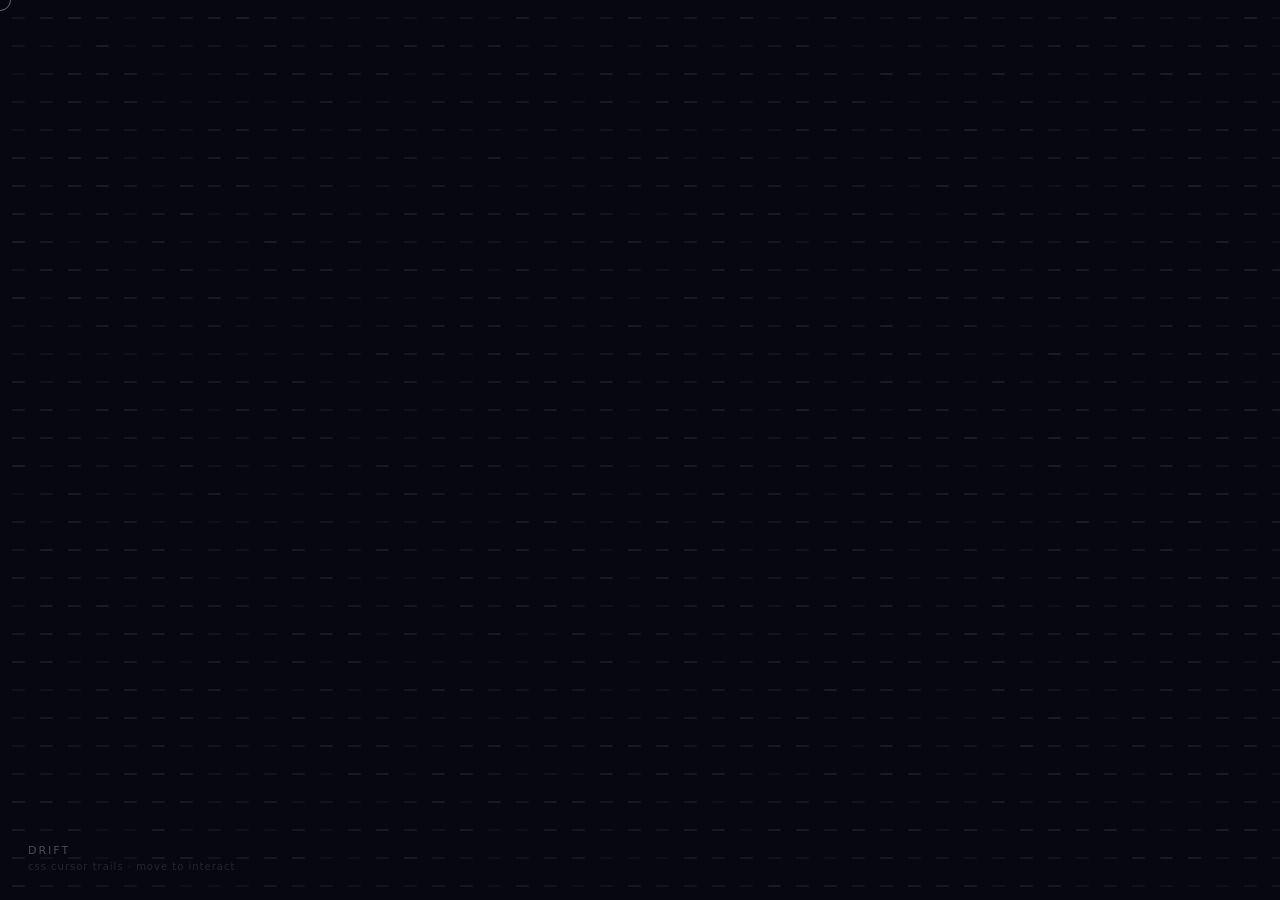
==== index.html @ 8794119f "Initial build: drift — CSS cursor trail grid CSS custom property trick: transition-duration 0s on :h" ====
<!DOCTYPE html>
<html lang="en">
<head>
  <meta charset="UTF-8">
  <meta name="viewport" content="width=device-width, initial-scale=1.0">
  <title>drift</title>
  <link rel="stylesheet" href="style.css">
</head>
<body>
  <div id="grid"></div>
  <div id="cursor"></div>
  <div id="label">
    <span>drift</span>
    <small>css cursor trails · move to interact</small>
  </div>
  <script src="script.js"></script>
</body>
</html>
---- style.css ----
*, *::before, *::after {
  box-sizing: border-box;
  margin: 0;
  padding: 0;
}

html, body {
  width: 100%;
  height: 100%;
  overflow: hidden;
  background: #07070f;
  cursor: none;
}

/* ─── Grid ──────────────────────────────────────────────── */

#grid {
  position: fixed;
  inset: -24px;
  display: grid;
  grid-template-columns: repeat(var(--cols), var(--size));
  grid-auto-rows: var(--size);
  place-content: start;
}

/* ─── Cell ──────────────────────────────────────────────── */

.cell {
  display: flex;
  align-items: center;
  justify-content: center;
  width: var(--size);
  height: var(--size);

  /* resting state */
  opacity: var(--o, 0.07);
  scale: 1;
  rotate: 0deg;

  /* slow exit transition — this is the trail */
  transition:
    opacity  0.95s ease-out,
    rotate   0.75s ease-out,
    scale    0.75s ease-out;
}

/* trick: instant-on when hovered, slow-off when not */
.cell:hover {
  transition-duration: 0s;
  opacity: 1;
  scale: 1.6;
  rotate: calc(var(--r) * 1deg);
}

/* the tick mark inside each cell */
.cell::after {
  content: '';
  display: block;
  width: 13px;
  height: 2px;
  border-radius: 2px;
  background: hsl(var(--hue) 55% 80%);
  box-shadow: 0 0 0 0 hsl(var(--hue) 70% 65% / 0);
  transition: box-shadow 0.95s ease-out;
}

.cell:hover::after {
  box-shadow: 0 0 10px 3px hsl(var(--hue) 75% 65% / 0.65);
  transition-duration: 0s;
}

/* ─── Custom cursor ─────────────────────────────────────── */

#cursor {
  position: fixed;
  inset: 0;
  width: 22px;
  height: 22px;
  border: 1.5px solid rgba(255, 255, 255, 0.4);
  border-radius: 50%;
  pointer-events: none;
  translate: -50% -50%;
  z-index: 1000;
  transition: opacity 0.2s;
}

/* ─── Label ─────────────────────────────────────────────── */

#label {
  position: fixed;
  bottom: 28px;
  left: 28px;
  z-index: 100;
  pointer-events: none;
  user-select: none;

  span {
    display: block;
    font-family: system-ui, -apple-system, sans-serif;
    font-size: 11px;
    font-weight: 500;
    letter-spacing: 0.18em;
    text-transform: uppercase;
    color: rgba(255, 255, 255, 0.28);
  }

  small {
    display: block;
    font-family: system-ui, -apple-system, sans-serif;
    font-size: 10px;
    letter-spacing: 0.1em;
    color: rgba(255, 255, 255, 0.12);
    margin-top: 4px;
  }
}
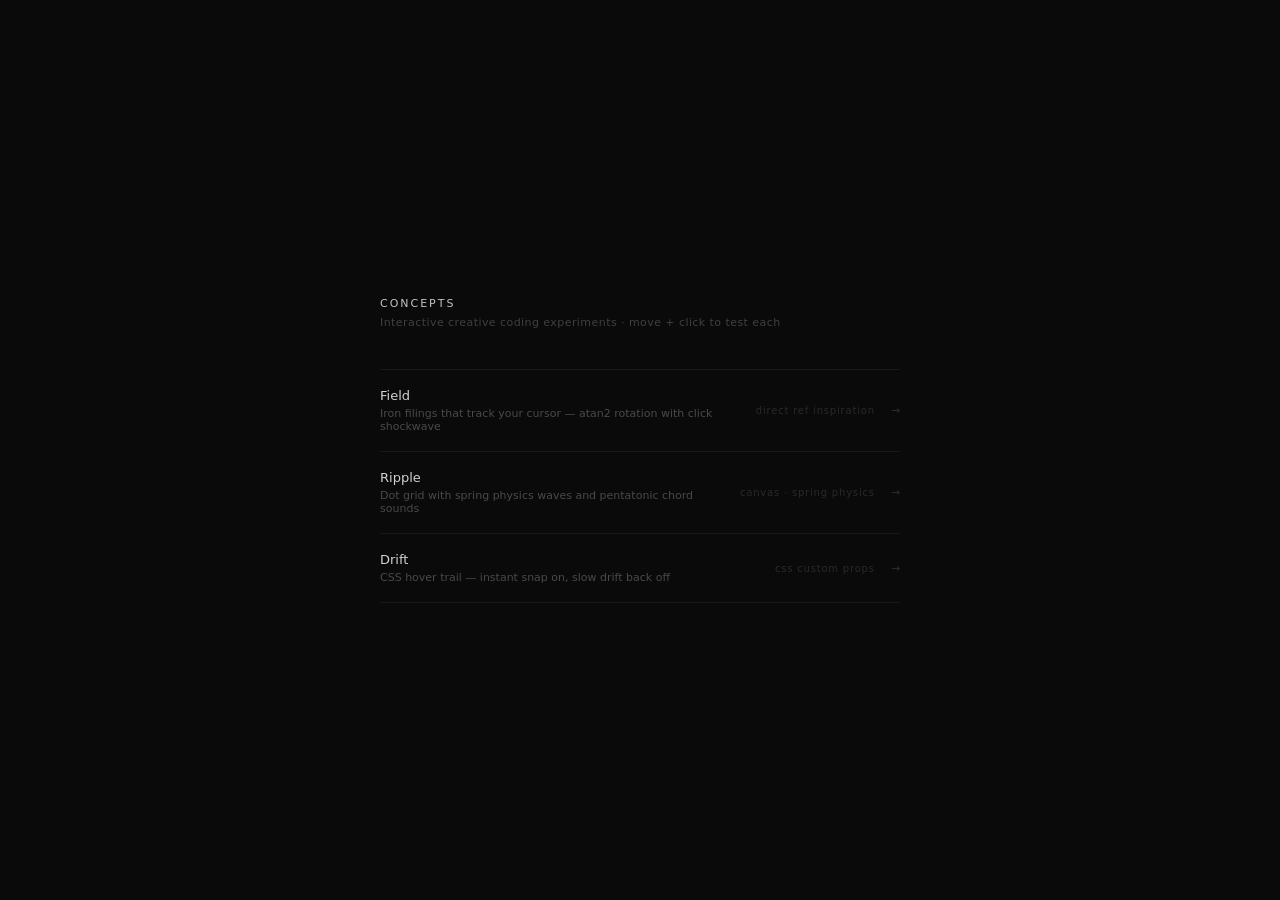
==== commit 4fa44e28: "Add field + ripple concepts, concept selector index 3 testable concepts: - field.html: atan2 iron-fi" ====
--- a/index.html
+++ b/index.html
@@ -3,16 +3,135 @@
 <head>
   <meta charset="UTF-8">
   <meta name="viewport" content="width=device-width, initial-scale=1.0">
-  <title>drift</title>
-  <link rel="stylesheet" href="style.css">
+  <title>concepts</title>
+  <style>
+    *, *::before, *::after { box-sizing: border-box; margin: 0; padding: 0; }
+
+    html, body {
+      width: 100%; height: 100%;
+      background: #0a0a0a;
+      color: #fafafa;
+      display: flex;
+      align-items: center;
+      justify-content: center;
+      font-family: system-ui, -apple-system, sans-serif;
+    }
+
+    main {
+      display: flex;
+      flex-direction: column;
+      gap: 40px;
+      padding: 40px;
+      max-width: 600px;
+      width: 100%;
+    }
+
+    header { display: flex; flex-direction: column; gap: 6px; }
+
+    h1 {
+      font-size: 11px;
+      font-weight: 500;
+      letter-spacing: 0.18em;
+      text-transform: uppercase;
+      color: rgba(255,255,255,0.75);
+    }
+
+    p {
+      font-size: 11px;
+      color: rgba(255,255,255,0.22);
+      letter-spacing: 0.04em;
+    }
+
+    .list { display: flex; flex-direction: column; }
+
+    a.item {
+      display: flex;
+      align-items: center;
+      justify-content: space-between;
+      padding: 18px 0;
+      border-bottom: 1px solid rgba(255,255,255,0.06);
+      text-decoration: none;
+      color: inherit;
+      transition: opacity 0.15s;
+      gap: 16px;
+    }
+
+    a.item:first-child { border-top: 1px solid rgba(255,255,255,0.06); }
+    a.item:hover { opacity: 0.65; }
+    a.item:active { opacity: 0.4; }
+
+    .info { display: flex; flex-direction: column; gap: 4px; }
+
+    .name {
+      font-size: 13px;
+      color: rgba(255,255,255,0.82);
+    }
+
+    .desc {
+      font-size: 11px;
+      color: rgba(255,255,255,0.26);
+    }
+
+    .right {
+      display: flex;
+      align-items: center;
+      gap: 16px;
+      flex-shrink: 0;
+    }
+
+    .tag {
+      font-size: 10px;
+      letter-spacing: 0.08em;
+      color: rgba(255,255,255,0.13);
+    }
+
+    .arrow {
+      font-size: 11px;
+      color: rgba(255,255,255,0.15);
+    }
+  </style>
 </head>
 <body>
-  <div id="grid"></div>
-  <div id="cursor"></div>
-  <div id="label">
-    <span>drift</span>
-    <small>css cursor trails · move to interact</small>
-  </div>
-  <script src="script.js"></script>
+  <main>
+    <header>
+      <h1>Concepts</h1>
+      <p>Interactive creative coding experiments · move + click to test each</p>
+    </header>
+
+    <div class="list">
+      <a class="item" href="field.html">
+        <div class="info">
+          <span class="name">Field</span>
+          <span class="desc">Iron filings that track your cursor — atan2 rotation with click shockwave</span>
+        </div>
+        <div class="right">
+          <span class="tag">direct ref inspiration</span>
+          <span class="arrow">→</span>
+        </div>
+      </a>
+
+      <a class="item" href="ripple.html">
+        <div class="info">
+          <span class="name">Ripple</span>
+          <span class="desc">Dot grid with spring physics waves and pentatonic chord sounds</span>
+        </div>
+        <div class="right">
+          <span class="tag">canvas · spring physics</span>
+          <span class="arrow">→</span>
+        </div>
+      </a>
+
+      <a class="item" href="drift.html">
+        <div class="info">
+          <span class="name">Drift</span>
+          <span class="desc">CSS hover trail — instant snap on, slow drift back off</span>
+        </div>
+        <div class="right">
+          <span class="tag">css custom props</span>
+          <span class="arrow">→</span>
+        </div>
+      </a>
+    </div>
+  </main>
 </body>
 </html>
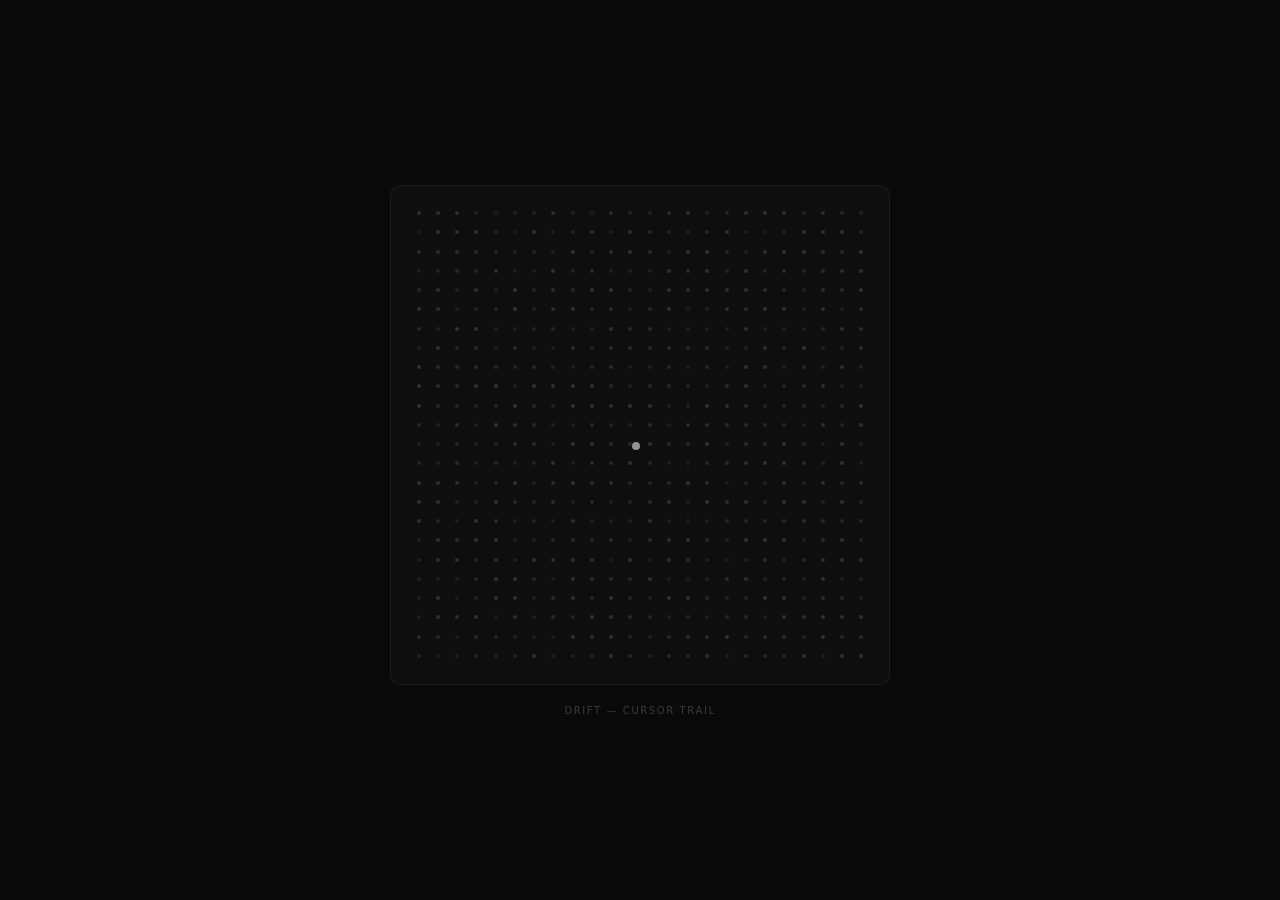
==== commit b1da90d9: "Redesign drift: square frame, monochrome dot bloom trail, x-mapped pitch" ====
--- a/index.html
+++ b/index.html
@@ -3,135 +3,15 @@
 <head>
   <meta charset="UTF-8">
   <meta name="viewport" content="width=device-width, initial-scale=1.0">
-  <title>concepts</title>
-  <style>
-    *, *::before, *::after { box-sizing: border-box; margin: 0; padding: 0; }
-
-    html, body {
-      width: 100%; height: 100%;
-      background: #0a0a0a;
-      color: #fafafa;
-      display: flex;
-      align-items: center;
-      justify-content: center;
-      font-family: system-ui, -apple-system, sans-serif;
-    }
-
-    main {
-      display: flex;
-      flex-direction: column;
-      gap: 40px;
-      padding: 40px;
-      max-width: 600px;
-      width: 100%;
-    }
-
-    header { display: flex; flex-direction: column; gap: 6px; }
-
-    h1 {
-      font-size: 11px;
-      font-weight: 500;
-      letter-spacing: 0.18em;
-      text-transform: uppercase;
-      color: rgba(255,255,255,0.75);
-    }
-
-    p {
-      font-size: 11px;
-      color: rgba(255,255,255,0.22);
-      letter-spacing: 0.04em;
-    }
-
-    .list { display: flex; flex-direction: column; }
-
-    a.item {
-      display: flex;
-      align-items: center;
-      justify-content: space-between;
-      padding: 18px 0;
-      border-bottom: 1px solid rgba(255,255,255,0.06);
-      text-decoration: none;
-      color: inherit;
-      transition: opacity 0.15s;
-      gap: 16px;
-    }
-
-    a.item:first-child { border-top: 1px solid rgba(255,255,255,0.06); }
-    a.item:hover { opacity: 0.65; }
-    a.item:active { opacity: 0.4; }
-
-    .info { display: flex; flex-direction: column; gap: 4px; }
-
-    .name {
-      font-size: 13px;
-      color: rgba(255,255,255,0.82);
-    }
-
-    .desc {
-      font-size: 11px;
-      color: rgba(255,255,255,0.26);
-    }
-
-    .right {
-      display: flex;
-      align-items: center;
-      gap: 16px;
-      flex-shrink: 0;
-    }
-
-    .tag {
-      font-size: 10px;
-      letter-spacing: 0.08em;
-      color: rgba(255,255,255,0.13);
-    }
-
-    .arrow {
-      font-size: 11px;
-      color: rgba(255,255,255,0.15);
-    }
-  </style>
+  <title>drift</title>
+  <link rel="stylesheet" href="style.css">
 </head>
 <body>
-  <main>
-    <header>
-      <h1>Concepts</h1>
-      <p>Interactive creative coding experiments · move + click to test each</p>
-    </header>
-
-    <div class="list">
-      <a class="item" href="field.html">
-        <div class="info">
-          <span class="name">Field</span>
-          <span class="desc">Iron filings that track your cursor — atan2 rotation with click shockwave</span>
-        </div>
-        <div class="right">
-          <span class="tag">direct ref inspiration</span>
-          <span class="arrow">→</span>
-        </div>
-      </a>
-
-      <a class="item" href="ripple.html">
-        <div class="info">
-          <span class="name">Ripple</span>
-          <span class="desc">Dot grid with spring physics waves and pentatonic chord sounds</span>
-        </div>
-        <div class="right">
-          <span class="tag">canvas · spring physics</span>
-          <span class="arrow">→</span>
-        </div>
-      </a>
-
-      <a class="item" href="drift.html">
-        <div class="info">
-          <span class="name">Drift</span>
-          <span class="desc">CSS hover trail — instant snap on, slow drift back off</span>
-        </div>
-        <div class="right">
-          <span class="tag">css custom props</span>
-          <span class="arrow">→</span>
-        </div>
-      </a>
-    </div>
-  </main>
+  <div id="wrap">
+    <div id="grid"></div>
+    <span id="label">drift — cursor trail</span>
+  </div>
+  <div id="cursor"></div>
+  <script src="script.js"></script>
 </body>
 </html>
--- a/style.css
+++ b/style.css
@@ -0,0 +1,103 @@
+*, *::before, *::after {
+  box-sizing: border-box;
+  margin: 0;
+  padding: 0;
+}
+
+html, body {
+  width: 100%;
+  height: 100%;
+  overflow: hidden;
+  background: #0a0a0a;
+  display: flex;
+  align-items: center;
+  justify-content: center;
+  font-family: system-ui, -apple-system, sans-serif;
+  cursor: none;
+}
+
+/* ─── Wrap ───────────────────────────────────────────────── */
+
+#wrap {
+  display: flex;
+  flex-direction: column;
+  align-items: center;
+  gap: 20px;
+}
+
+/* ─── Grid ───────────────────────────────────────────────── */
+
+#grid {
+  display: grid;
+  grid-template-columns: repeat(var(--cols), 1fr);
+  grid-template-rows:    repeat(var(--cols), 1fr);
+  width: 500px;
+  height: 500px;
+  padding: 18px;
+  gap: 0;
+  background: #0f0f0f;
+  border-radius: 10px;
+  border: 1px solid rgba(255, 255, 255, 0.06);
+}
+
+/* ─── Cell ───────────────────────────────────────────────── */
+
+.cell {
+  display: flex;
+  align-items: center;
+  justify-content: center;
+  position: relative;
+
+  /* resting — faint, small */
+  opacity: var(--o, 0.1);
+  scale:   1;
+
+  /* slow drift back — the whole trick */
+  transition:
+    opacity  1.1s ease-out,
+    scale    1.0s cubic-bezier(0.22, 1, 0.36, 1);
+}
+
+/* instant snap on hover */
+.cell:hover {
+  transition-duration: 0s;
+  opacity: 1;
+  scale: var(--s, 2.5);
+  z-index: 10;
+}
+
+/* dot inside */
+.cell::after {
+  content: '';
+  display: block;
+  width: 4px;
+  height: 4px;
+  border-radius: 50%;
+  background: #fff;
+  pointer-events: none;
+}
+
+/* ─── Label ──────────────────────────────────────────────── */
+
+#label {
+  font-size: 10px;
+  letter-spacing: 0.16em;
+  text-transform: uppercase;
+  color: rgba(255, 255, 255, 0.2);
+  user-select: none;
+  pointer-events: none;
+}
+
+/* ─── Custom cursor ──────────────────────────────────────── */
+
+#cursor {
+  position: fixed;
+  width: 8px;
+  height: 8px;
+  border-radius: 50%;
+  background: rgba(255, 255, 255, 0.55);
+  pointer-events: none;
+  translate: -50% -50%;
+  z-index: 1000;
+  transition: opacity 0.2s;
+}
